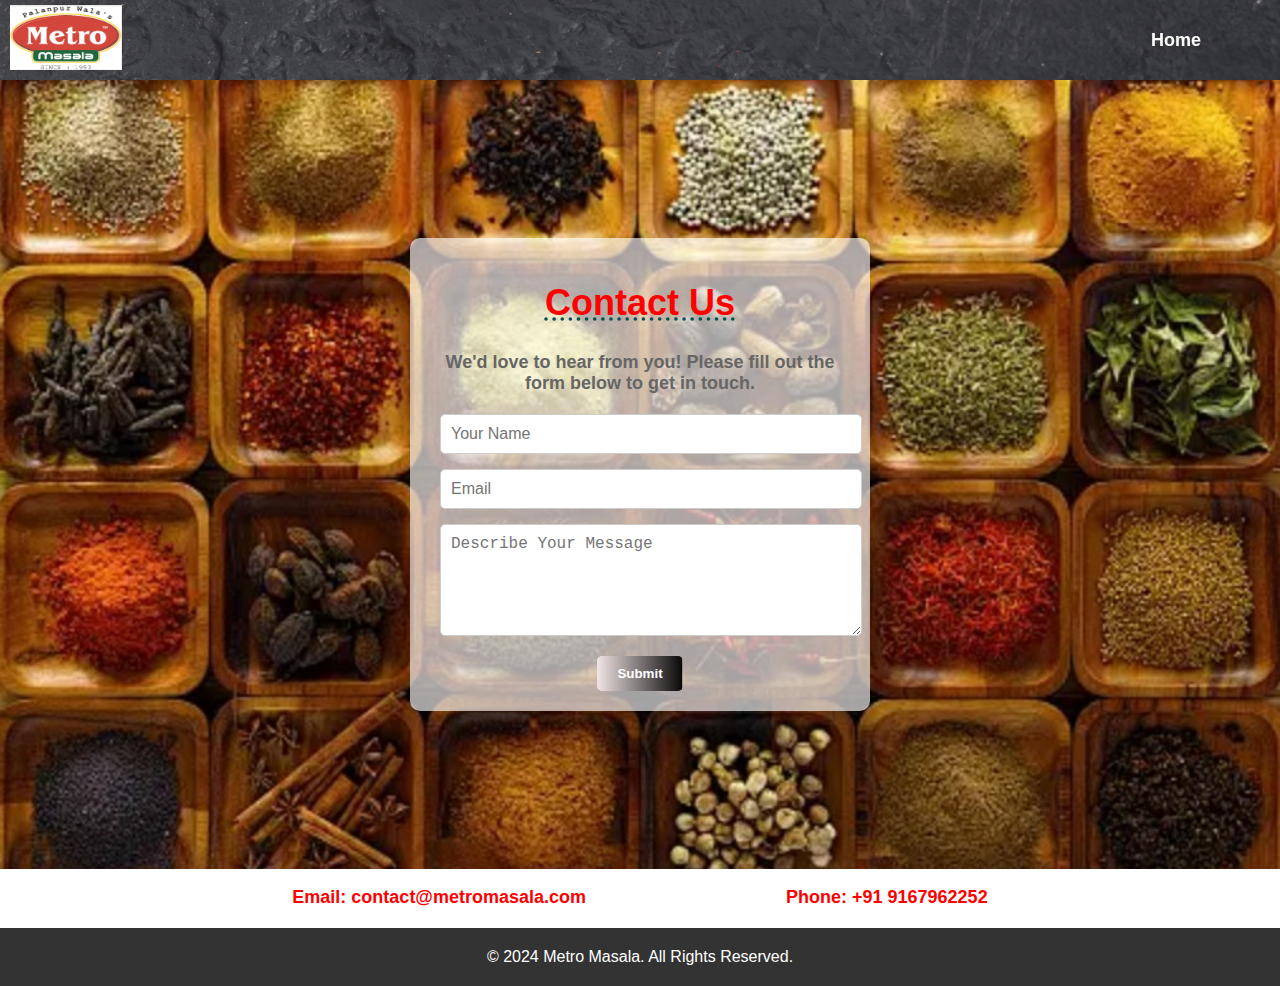
==== contact.html @ 4e896fcd "creating repo" ====
<!DOCTYPE html>
<html lang="en">
<head>
    <meta charset="UTF-8">
    <meta name="viewport" content="width=device-width, initial-scale=1.0">
    <title>Contact Us - Metro Masala</title>
    <link rel="stylesheet" href="css/styles.css">
    <link rel="stylesheet" href="css/cntct-styles.css">
    <!-- <script src="js/scripts.js" defer></script> -->
</head>
<body>
    <header class="navbar">
        <a href="index.html" class="logo">
            <img src="images/logo.png" alt="Metro Masala Logo">
        </a>
        <ul>
            <li style="margin-right: -1000px;"><a href="index.html">Home</a></li>
        </ul>
    </header>
    <section class="big-cont">
        <div class="contact-container">
            <h1 style="color: red;">Contact Us</h1>
            <p>We'd love to hear from you! Please fill out the form below to get in touch.</p>
            <form action="#" method="post">
                <!-- <label for="name">Name:</label> -->
                <input type="text" id="name" name="name" required placeholder="Your Name">

                <!-- <label for="email">Email:</label> -->
                <input type="email" id="email" name="email" required placeholder="Email">

                <!-- <label for="message">Message:</label> -->
                <textarea id="message" name="message" rows="5" required placeholder="Describe Your Message"></textarea>

                <button submit>Submit</button>
            </form>
        </div>
    </section>
    <div class="note">
        <p style="color: red">Email: contact@metromasala.com</p>
        <p style="color: red;">Phone: +91 9167962252</p>
    </div>
    <footer class="footer">
        &copy; 2024 Metro Masala. All Rights Reserved.
    </footer>
</body>
</html>
---- css/styles.css ----
html {
    scroll-behavior: smooth;
}

body {
    font-family: 'Arial, sans-serif';
    margin: 0;
    padding: 0;
    box-sizing: border-box;
    overflow-x: hidden;
    /* Prevent horizontal overflow */
}

.navbar {
    position: sticky;
    top: 0;
    width: 100%;
    background-image: url("../images/nav.png");
    opacity: 0.9;
    /* background-color: rgba(229, 179, 179, 0.318); */
    /* background: linear-gradient(90deg, rgba(255, 87, 34, 1) 0%, rgba(255, 195, 0, 1) 100%); */
    /* background: linear-gradient(90deg, rgb(78 114 146 / 36%) 0%, rgb(14 102 221 / 15%) 100%); */
    /* background-color: rgba(245, 240, 240, 0.192); */
    display: flex;
    /* justify-content: space-between; */
    align-items: center;
    padding: 0px 0px;
    /* Adjusted padding to fit within viewport */
    z-index: 1000;
    /* box-shadow: 0 4px 8px rgba(0, 0, 0, 0.1); */
    flex-wrap: wrap;
    /* Allow wrapping on smaller screens */
}

/* .navbar .logo {
    display: flex;
    align-items: center;
    color: #fff;
    font-size: 3rem;
    font-weight: bolder;
    text-decoration: none;
} */

.navbar .logo img {
    height: 65px;
    width: 112px;
    /* margin-right: 20px; */
}

.navbar ul {
    /* left: -150px; */
    width: 85%;
    list-style: none;
    display: flex;
    justify-content: space-evenly;
    /* gap: 10px; */
    /* Reduced gap to fit all items */
    /* margin: 0; */
    padding: 0;
    /* flex-wrap: wrap; */
    /* Allow items to wrap to the next line if necessary */
    font-weight: bolder;
    
}

.navbar ul li {
    display: flex;
    align-items: center;
    background: linear-gradient(to right, #fd0202 50%, #fd919a2d 51%, #dda9a900 50%, #f8d3d300 100%);
    background-size: 210% 10%;
    background-position: bottom right;
    /* transition: background-position 0.3s; */
    background-color: rgba(255, 255, 255, 0);

    /* another animation */

    transition: background-position 1s ; 
    /* background: 
    linear-gradient(to right, rgb(84, 220, 54), rgb(30, 243, 58)),
    linear-gradient(to right, rgb(21, 255, 0), rgb(43, 255, 0), rgb(0, 200, 53));
    background-size: 100% 0.1em, 0 0.1em;
    background-position: 100% 100%, 0 100%;*/
    background-repeat: no-repeat; 
}

.navbar ul li:hover{
    background-size: 200% 10%;

    background-position: bottom left;
}

.navbar a {
    color: white;
    text-decoration: none;
    font-weight: bolder;
    font-size: 18px;
    /* Adjusted font size */
    padding: 5px 10px;
    border-radius: 5px;
    font-family: 'Franklin Gothic Medium', 'Arial Narrow', Arial, sans-serif;
    transition: background-color 0.3s, color 0.3s;
}

.navbar a:hover {
    color: red;
}





.container{
    /* margin-top: 10px; */
    /* filter: blur(0.8px); */
    position: relative;
    z-index: -1;
}
.slider {

    background-image:linear-gradient(to top, rgba(0, 0, 0, 0.8) 0, rgba(0, 0, 0, 0) , rgba(0, 0, 0, 0) );
    overflow: hidden;
    width: 98.8vw;
    height: 100vh;
    position: relative;
    z-index: -1;
    /* opacity: 0.94; */
    /* z-index: 10; */
    filter: brightness(0.99);
    
   }


   .sltext1{
        position: absolute;
        /* filter: blur(0px) !important; */

        width: 50%;
        height: 100px;
        z-index: 10;
        top: 0;
        color: white;
        font-size: 52px;
        text-align: center;
        padding-left: 40%;
        padding-top: 10%;

   }

   .sltext2{
        text-align: center;
        padding-right: 45%;
        padding-top: 10%;
   }

   .sltext3{
        width: 80%;
        text-align: center;
        padding-left: 5%;
        padding-top: 15%;
   }

   .sltext4{
        width: 80%;
        text-align: center;
        padding-left: 10%;
        padding-top: 25%;
   }

   .sltext5{
        height: 10%;
        width: 25%;
        text-align: center;
        padding-left: 40%;
        padding-top: 6%;
   }

   .sltext5_2{
        width: 20%;
        margin-top: -120px;
        text-align: center;
        padding-left: 80%;
   }



   .sltext{
    position: absolute; 
    /* color: #f77506; */
    color: white;
    font-family: 'Indie Flower', cursive;
    font-weight: bolder;
    font-size:52px;
   }
    
   .slider .slide {

    position: absolute;
    top: 0;
    left: 0;
    width: 100%;
    height: 100%;
    background-size: cover;
    background-position: center;
    animation: slider 15s infinite;
   }
    
   .slider .slide:nth-child(1) {
      background-image: url('../images/bg1.jpg');
      animation-delay: 0s;
   }
   
   .slider .slide:nth-child(2) {
      background-image: url('../images/bg2.jpg');
      animation-delay: -3s;
   }
   
   .slider .slide:nth-child(3) {
      background-image: url('../images/bg3.jpg');
      animation-delay: -6s;
   }
   
   .slider .slide:nth-child(4) {
      background-image: url('../images/bg4.jpg');
      animation-delay: -9s;
   }
   
   .slider .slide:nth-child(5) {
      background-image: url('../images/bg5.jpg');
      animation-delay: -12s;
   }
   
   @keyframes slider {
    0%, 16%, 100% {
      transform: translateX(0);
      animation-timing-function: ease;
    }
    20% {
        transform: translateX(-100%);
      animation-timing-function: step-end;
    }
    96% {
        transform: translateX(100%);
      animation-timing-function: ease;
    }
}

.about {
    width: 100%;
    height: 100vh;
    margin-top: 200px;
    position: relative;
}

.summary {
    display: flex;
    flex-direction: column;
    gap: 20px;
    color: white;
    /* justify-content: center; */
    /* align-items: center; */
    position: absolute;
    top: 0;
    padding-top: 50px;
    width: 50%;
    padding-left: 5%;
    font-size: larger;
    text-align: center;
}

.info {
    /* background-color: white; */
    height: 100vh;
    width: 100%;
    background-image: url("../images/summary.jpg");
    /* background-position: top; */
    background-size: cover;
    /* background-repeat: no-repeat; */
    /* filter: blur(1px); */
}

.summary h1 {
    /* color: red; */
    font-size: 52px;
}



.back {
    height: 100vh;
    top: 78px;
    /* margin-top: -500px; */
    z-index: -10;
    width: 100vw;
    /* background-size: contain; */
    position: fixed ;
    background-image: url("../images/back.jpg");
    /* background-size: cover; */
    

}

.back h1 {
    color: white;
    font-size: 52px;
    padding-top: 25%;
    padding-left: 10%;
}

.back2 {
    height: 100vh;
    width: 100vw;
    position: fixed;
    top: 700px;
    z-index: -9;
    background-image: url("../images/bg1.jpg");
}



.carousel {
    margin-top: 40px;
    display: flex;
    margin-top: 200px;
    justify-content: center;
    align-items: center;
    height: 600px;
    /* background-color: #f9f9f9; */
    background-image: url("../images/carous.jpg");
    /* padding: 20px 0; */
    position: relative;
}

/* .carousel h1 {
    position: absolute;
    top: 0;
    margin-top: 10px;
    font-size: 52px;
    font-weight: bolder;
    color: white;
} */

.carousel-container {
    margin-top: 80px;
    width: 80%;
    overflow: hidden;
    position: relative;
}

.carousel-slide {
    display: flex;
    width: 400%;
    /* Double the width for two copies of images */
    animation: slide 18s linear infinite;
    /* Increased animation speed */
    overflow: hidden;
    /* Hide overflow to prevent scrollbar */
}

.carousel-slide img {
    width: 350px;
    /* Set width to 50% for two copies of images */
    max-height: 480px;
    /* Adjusted maximum height for better appearance */
    margin-right: 25px;
    /* Added space between each slide */
    object-fit: cover;
    /* Maintain aspect ratio while covering container */
    border-radius: 15px;
}

.carousel-slide:hover {

    animation-play-state: paused;
    
}

@keyframes slide {
    0% {
        transform: translateX(0);
    }

    100% {
        transform: translateX(-50%);
    }

    /* Adjusted the translateX value to cover all images */
}





.footer {
    background-color: #333;
    color: #fff;
    text-align: center;
    padding: 20px 0;
    position: relative;
    bottom: 0;
    width: 100%;
}

@keyframes fadeIn {
    from {
        opacity: 0;
    }

    to {
        opacity: 1;
    }
}

/* 
@media screen and (max-width: 480px) {
    .navbar .logo img {
        height: 55px;
        width: 55px;
    }
    .navbar a {
        font-size: 12px;
        /* Adjusted font size */
    /* } */
    .navbar ul {
        gap: 5px;
        /* Reduced gap to fit all items */
    }
    .hero {
        background-image: url('../images/hero-image.jpg');
        max-height: 100vh; 
        max-width: auto;
        background-size: cover;
        background-repeat: no-repeat;
        /* object-fit: cover; */
        /* width: 80vw; */
    } 
/* } */


















html {
    scroll-behavior: smooth;
}

body {
    font-family: 'Arial, sans-serif';
    margin: 0;
    padding: 0;
    box-sizing: border-box;
    overflow-x: hidden; /* Prevent horizontal overflow */
}

/* Your existing styles here */

/* Responsive Design */
@media (max-width: 768px) {
    body {
        font-size: 90%;
    }

    .navbar {
        flex-direction: column;
        padding: 10px;
    }

    .container .slider .slide {
        background-size: contain;
    }
    .big-cont {
        height: auto;
        padding: 20px;
    }

    .info {
        /* background-size: contain; */
        background-position: right;
        filter: blur(1.5px);
        background-size: auto;
    }
    .summary {
        margin-left: 10%;
        width: 70%;
    }
    img {
        max-width: 100%;
        height: auto;
    }

    .content, .section {
        padding: 10px;
    }
}

@media (max-width: 480px) {
    body {
        font-size: 80%;
    }

    .navbar {
        text-align: center;
    }

    .big-cont {
        padding: 10px;
    }

    h1, h2, h3 {
        font-size: 1.5em;
    }
}
---- css/cntct-styles.css ----
body, html {
    margin: 0;
    padding: 0;
    font-family: Arial, sans-serif;
    /* height: 100; */
    
}

.big-cont{
    height: 87.7vh;
    /* width: 100vw; */
    /* position: relative; */
    overflow: hidden;
    background-image: url('../images/bk-cntct.jpg');
    background-size: cover;
    background-position: center;
    background-repeat: no-repeat;
    display: flex;
    justify-content: center;
    align-items: center;
}

.contact-container {
    display: flex;
    flex-direction: column;
    justify-content: center;
    align-items: center;
    font-size: large;
    font-weight: bolder;
    background-color: rgba(255, 255, 255, 0.637);
    padding: 20px 30px;
    border-radius: 10px;
    box-shadow: 0 0 10px rgba(0, 0, 0, 0.1);
    max-width: 400px;
    width: 100%;
    text-align: center;
    animation: fadeIn 2.5s ease-out;
}

h1 {
    color: #333;
    margin-bottom: 10px;
    text-decoration-line: underline;
    text-decoration-style: dotted;
    text-decoration-color: rgb(8, 80, 80);
}

p {
    color: #666;
    margin-bottom: 20px;
}

label {
    display: block;
    color: #333;
    margin-bottom: 5px;
    text-align: left;
}

input[type="text"],
input[type="email"],
textarea {
    width: 100%;
    padding: 10px;
    margin-bottom: 15px;
    border: 1px solid #ccc;
    border-radius: 5px;
    font-size: 16px;
}

button {
    padding: 10px 20px;
    /* background-color: black; */
    color: white;
    font-weight: bolder;
    border: none;
    cursor: pointer;
    border-radius: 5px;
    /* background: #F00; */
    /* transition: background-color 0.3s; */
    background: linear-gradient(to right, #f7060e 0%, #f8b3b5 50%, #f4e7e7 50%, #090808 100%);
    background-size: 200% 100%;
    background-position: 100% 0;
    transition: background-position 0.3s;
    text-decoration: none;
}

button:hover{
    background-position:0 0;
}

.note{
    background-color: white;
    display: flex;
    gap: 200px;
    justify-content: center;
    color: #666;
    font-size: large;
    font-weight: bold;
}
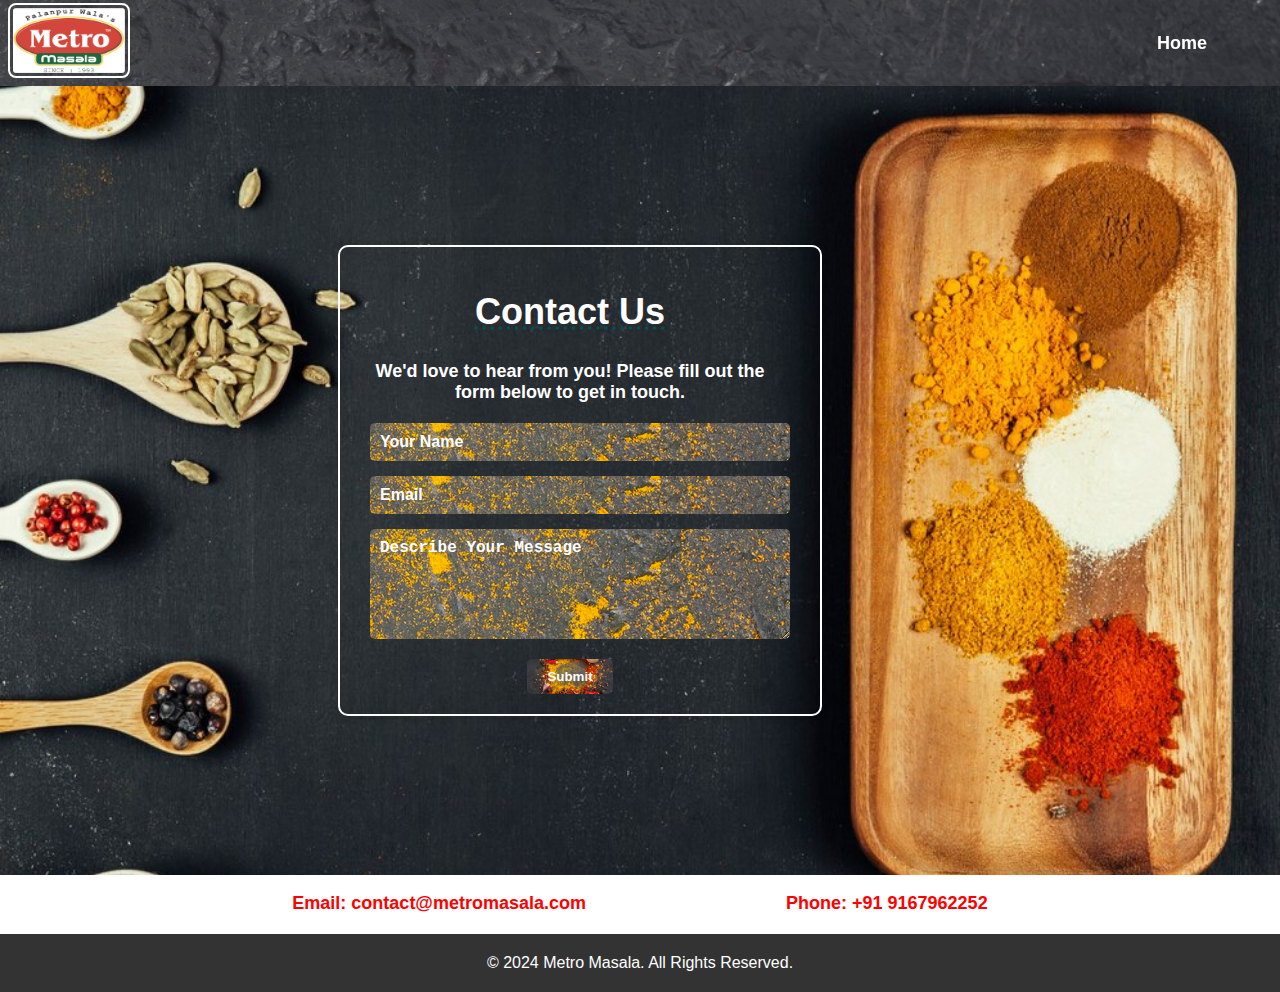
==== commit b0833632: "changes in contact page" ====
--- a/contact.html
+++ b/contact.html
@@ -19,7 +19,7 @@
     </header>
     <section class="big-cont">
         <div class="contact-container">
-            <h1 style="color: red;">Contact Us</h1>
+            <h1 style="color: white;">Contact Us</h1>
             <p>We'd love to hear from you! Please fill out the form below to get in touch.</p>
             <form action="#" method="post">
                 <!-- <label for="name">Name:</label> -->
--- a/css/styles.css
+++ b/css/styles.css
@@ -17,33 +17,18 @@
     width: 100%;
     background-image: url("../images/nav.png");
     opacity: 0.9;
-    /* background-color: rgba(229, 179, 179, 0.318); */
-    /* background: linear-gradient(90deg, rgba(255, 87, 34, 1) 0%, rgba(255, 195, 0, 1) 100%); */
-    /* background: linear-gradient(90deg, rgb(78 114 146 / 36%) 0%, rgb(14 102 221 / 15%) 100%); */
-    /* background-color: rgba(245, 240, 240, 0.192); */
     display: flex;
-    /* justify-content: space-between; */
     align-items: center;
     padding: 0px 0px;
-    /* Adjusted padding to fit within viewport */
     z-index: 1000;
-    /* box-shadow: 0 4px 8px rgba(0, 0, 0, 0.1); */
     flex-wrap: wrap;
-    /* Allow wrapping on smaller screens */
-}
-
-/* .navbar .logo {
-    display: flex;
-    align-items: center;
-    color: #fff;
-    font-size: 3rem;
-    font-weight: bolder;
-    text-decoration: none;
-} */
-
+}
 .navbar .logo img {
     height: 65px;
     width: 112px;
+    border: 3px solid rgba(0, 0, 0, 0);
+    outline: 2px solid white;
+    border-radius: 6px;
     /* margin-right: 20px; */
 }
 
@@ -249,6 +234,19 @@
     height: 100vh;
     margin-top: 200px;
     position: relative;
+    /* padding-top: 120px; */
+    height: 100vh;
+    width: 100%;
+    background-size: cover;
+    background-image: url("../images/summary.jpg");
+    perspective: 1000px;
+    perspective-origin: center;
+}
+
+.card {
+    height: 100%;
+    width: 50%;
+    margin-left: 50px;
 }
 
 .summary {
@@ -256,27 +254,50 @@
     flex-direction: column;
     gap: 20px;
     color: white;
-    /* justify-content: center; */
-    /* align-items: center; */
     position: absolute;
     top: 0;
-    padding-top: 50px;
-    width: 50%;
-    padding-left: 5%;
     font-size: larger;
     text-align: center;
-}
-
-.info {
-    /* background-color: white; */
-    height: 100vh;
-    width: 100%;
-    background-image: url("../images/summary.jpg");
-    /* background-position: top; */
+    transform: rotateY(180deg);
     background-size: cover;
-    /* background-repeat: no-repeat; */
-    /* filter: blur(1px); */
-}
+    background-position: center;
+    margin-top: 60px;
+}
+
+.inner {
+    width: 100%;
+    height: 100%;
+    position: relative;
+    transform-style: preserve-3d;
+    transform-origin: center;
+    transition: transform 0.6s cubic-bezier(0.4, 0.2, 0.2, 1);
+}
+
+.front, .summary {
+    width: 100%;
+    height: 100%;
+    position: absolute;
+    backface-visibility: hidden;
+    border-radius: 10px;
+    overflow: hidden;
+    /* box-shadow: 0 4px 6px rgba(0, 0, 0, 0.1); */
+    border-radius: 10px;
+    box-shadow: 0 4px 6px rgba(0, 0, 0, 0.1);
+}
+
+.front {
+    top: 40px;
+    background-image: url("../images/hero-image.jpg");
+    background-size: cover;
+    background-position: center;
+    height: 90%;
+    width: 100%;
+}
+.about:hover .inner {
+    transform: rotateY(180deg);
+}
+
+
 
 .summary h1 {
     /* color: red; */
--- a/css/cntct-styles.css
+++ b/css/cntct-styles.css
@@ -11,7 +11,7 @@
     /* width: 100vw; */
     /* position: relative; */
     overflow: hidden;
-    background-image: url('../images/bk-cntct.jpg');
+    background-image: url('../images/bk-cntct1.jpg');
     background-size: cover;
     background-position: center;
     background-repeat: no-repeat;
@@ -27,8 +27,13 @@
     align-items: center;
     font-size: large;
     font-weight: bolder;
-    background-color: rgba(255, 255, 255, 0.637);
-    padding: 20px 30px;
+    /* background-color: rgba(255, 255, 255, 0.637); */
+    /* background-image: url("../images/summary.jpg"); */
+    /* background-color: rgba(255, 0, 0, 0.068); */
+    background-position: right;
+    margin-left: -120px;
+    border: 2px solid white;
+    padding: 20px 50px 20px 30px;
     border-radius: 10px;
     box-shadow: 0 0 10px rgba(0, 0, 0, 0.1);
     max-width: 400px;
@@ -46,7 +51,7 @@
 }
 
 p {
-    color: #666;
+    color: white;
     margin-bottom: 20px;
 }
 
@@ -60,12 +65,25 @@
 input[type="text"],
 input[type="email"],
 textarea {
+    background-color: transparent;
+    color: white;
+    font-weight: bolder;
+    font-size: large;
     width: 100%;
     padding: 10px;
     margin-bottom: 15px;
-    border: 1px solid #ccc;
+    /* border: 1px solid #ccc; */
+    border: none;
+    /* background-color: rgba(255, 0, 0, 0.233); */
+    background-image: url("../images/bg5.jpg");
+    background-position: center;
     border-radius: 5px;
     font-size: 16px;
+}
+
+::placeholder {
+    color: white;
+    font-weight: bold;
 }
 
 button {
@@ -83,6 +101,9 @@
     background-position: 100% 0;
     transition: background-position 0.3s;
     text-decoration: none;
+    background-image: url("../images/bg5.jpg");
+    background-position: center;
+    background-size: cover;
 }
 
 button:hover{
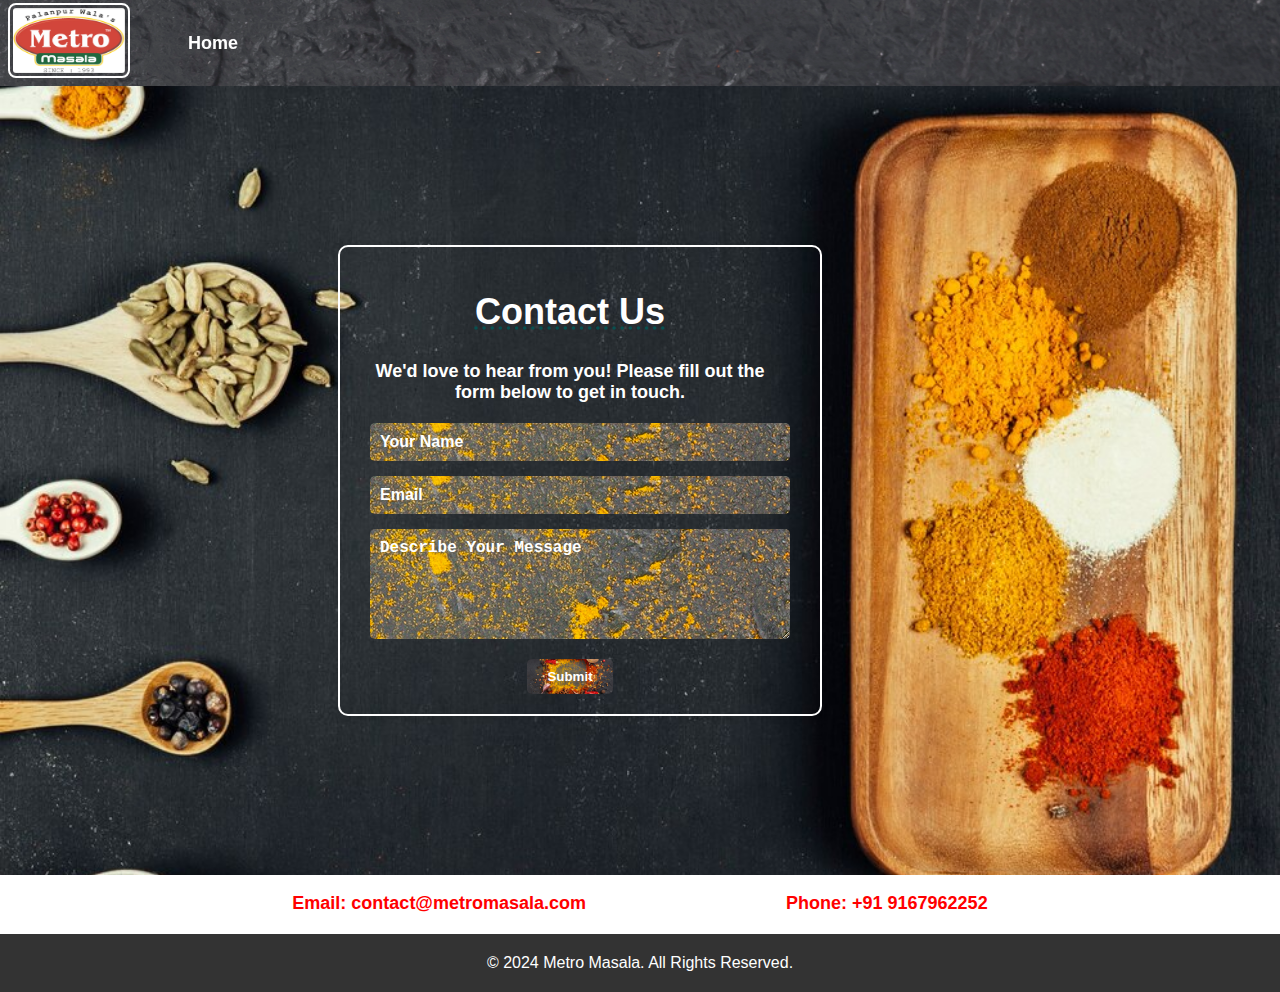
==== commit 1cee2d85: "responsive" ====
--- a/contact.html
+++ b/contact.html
@@ -4,7 +4,6 @@
     <meta charset="UTF-8">
     <meta name="viewport" content="width=device-width, initial-scale=1.0">
     <title>Contact Us - Metro Masala</title>
-    <link rel="stylesheet" href="css/styles.css">
     <link rel="stylesheet" href="css/cntct-styles.css">
     <!-- <script src="js/scripts.js" defer></script> -->
 </head>
@@ -21,7 +20,7 @@
         <div class="contact-container">
             <h1 style="color: white;">Contact Us</h1>
             <p>We'd love to hear from you! Please fill out the form below to get in touch.</p>
-            <form action="#" method="post">
+            <form action="#" method="">
                 <!-- <label for="name">Name:</label> -->
                 <input type="text" id="name" name="name" required placeholder="Your Name">
 
--- a/css/cntct-styles.css
+++ b/css/cntct-styles.css
@@ -118,4 +118,241 @@
     color: #666;
     font-size: large;
     font-weight: bold;
+}
+
+
+.navbar {
+    position: sticky;
+    top: 0;
+    width: 100%;
+    background-image: url("../images/nav.png");
+    opacity: 0.9;
+    display: flex;
+    align-items: center;
+    padding: 0px 0px;
+    z-index: 1000;
+    flex-wrap: wrap;
+}
+.navbar .logo img {
+    height: 65px;
+    width: 112px;
+    border: 3px solid rgba(0, 0, 0, 0);
+    outline: 2px solid white;
+    border-radius: 6px;
+    /* margin-right: 20px; */
+}
+
+.navbar ul {
+    /* left: -150px; */
+    /* width: 85%; */
+    /* list-style: none; */
+    /* display: flex; */
+    /* justify-content: space-evenly; */
+    /* gap: 10px; */
+    /* Reduced gap to fit all items */
+    /* margin: 0; */
+    /* padding: 0; */
+    /* flex-wrap: wrap; */
+    /* Allow items to wrap to the next line if necessary */
+    /* font-weight: bolder; */
+    
+}
+
+.navbar ul li {
+    display: flex;
+    align-items: center;
+    background: linear-gradient(to right, #fd0202 50%, #fd919a2d 51%, #dda9a900 50%, #f8d3d300 100%);
+    background-size: 210% 10%;
+    background-position: bottom right;
+    /* transition: background-position 0.3s; */
+    background-color: rgba(255, 255, 255, 0);
+
+    /* another animation */
+
+    transition: background-position 1s ; 
+    /* background: 
+    linear-gradient(to right, rgb(84, 220, 54), rgb(30, 243, 58)),
+    linear-gradient(to right, rgb(21, 255, 0), rgb(43, 255, 0), rgb(0, 200, 53));
+    background-size: 100% 0.1em, 0 0.1em;
+    background-position: 100% 100%, 0 100%;*/
+    background-repeat: no-repeat; 
+}
+
+.navbar ul li:hover{
+    background-size: 200% 10%;
+
+    background-position: bottom left;
+}
+
+.navbar a {
+    color: white;
+    text-decoration: none;
+    font-weight: bolder;
+    font-size: 18px;
+    /* Adjusted font size */
+    padding: 5px 10px;
+    border-radius: 5px;
+    font-family: 'Franklin Gothic Medium', 'Arial Narrow', Arial, sans-serif;
+    transition: background-color 0.3s, color 0.3s;
+}
+
+.navbar a:hover {
+    color: red;
+}
+
+
+
+.footer {
+    background-color: #333;
+    color: #fff;
+    text-align: center;
+    padding: 20px 0;
+    position: relative;
+    bottom: 0;
+    width: 100%;
+}
+
+@media screen and (max-width: 480px) {
+
+    body {
+        height: 100vh;
+        width: 100vw;
+    }
+
+    .navbar {
+        width: 100vw;
+        gap: 0;
+    }
+    .navbar .logo img {
+        height: 55px;
+        width: 65px;
+    }
+    .navbar a {
+        font-size: 12px;
+    }
+    .navbar ul {
+        width: 55%;
+        margin-left: 0px;
+        background-color: red;
+        gap: 0px;
+    }
+
+
+
+
+
+    
+
+.navbar {
+    position: sticky;
+    top: 0;
+    width: 100%;
+    background-image: url("../images/nav.png");
+    opacity: 0.9;
+    display: flex;
+    
+    align-items:flex-start;
+    padding: 0px 0px;
+    z-index: 1000;
+    flex-wrap: wrap;
+}
+.navbar .logo img {
+    display: inline;
+    height: 55px;
+    width: 65px;
+    border: 3px solid rgba(0, 0, 0, 0);
+    outline: 2px solid white;
+    border-radius: 6px;
+    /* margin-right: 20px; */
+}
+
+.navbar ul {
+    /* left: 150px; */
+    width: 70%;
+    list-style: none;
+    display: inline;
+    /* gap: 10px; */
+    /* Reduced gap to fit all items */
+    /* margin: 0; */
+    padding: 0;
+    /* flex-wrap: wrap; */
+    /* Allow items to wrap to the next line if necessary */
+    font-weight: bolder;
+    
+}
+
+.navbar ul li {
+    display: flex;
+    align-items: end;
+    background: linear-gradient(to right, #fd0202 50%, #fd919a2d 51%, #dda9a900 50%, #f8d3d300 100%);
+    background-size: 210% 10%;
+    background-position: bottom right;
+    /* transition: background-position 0.3s; */
+    background-color: rgba(255, 255, 255, 0);
+
+    /* another animation */
+
+    transition: background-position 1s ; 
+    /* background: 
+    linear-gradient(to right, rgb(84, 220, 54), rgb(30, 243, 58)),
+    linear-gradient(to right, rgb(21, 255, 0), rgb(43, 255, 0), rgb(0, 200, 53));
+    background-size: 100% 0.1em, 0 0.1em;
+    background-position: 100% 100%, 0 100%;*/
+    background-repeat: no-repeat; 
+}
+
+.navbar ul li:hover{
+    background-size: 200% 10%;
+
+    background-position: bottom left;
+}
+
+.navbar a {
+    color: white;
+    text-decoration: none;
+    font-weight: bolder;
+    font-size: 18px;
+    /* Adjusted font size */
+    padding: 5px 10px;
+    border-radius: 5px;
+    font-family: 'Franklin Gothic Medium', 'Arial Narrow', Arial, sans-serif;
+    transition: background-color 0.3s, color 0.3s;
+}
+
+
+
+
+
+
+    
+.contact-container {
+    margin-left: -20px;
+}
+
+.big-cont{
+    height: 87.7vh;
+    /* width: 100vw; */
+    /* position: relative; */
+    overflow: hidden;
+    background-image: url('../images/bk-cntct1.jpg');
+    background-size: cover;
+    background-position: center;
+    background-repeat: no-repeat;
+    display: flex;
+    justify-content: center;
+    align-items: center;
+}
+
+
+.note{
+    background-color: white;
+    display: flex;
+    gap: 0px;
+    justify-content: center;
+    color: #666;
+    font-size: large;
+    font-weight: bold;
+
+}
+
 }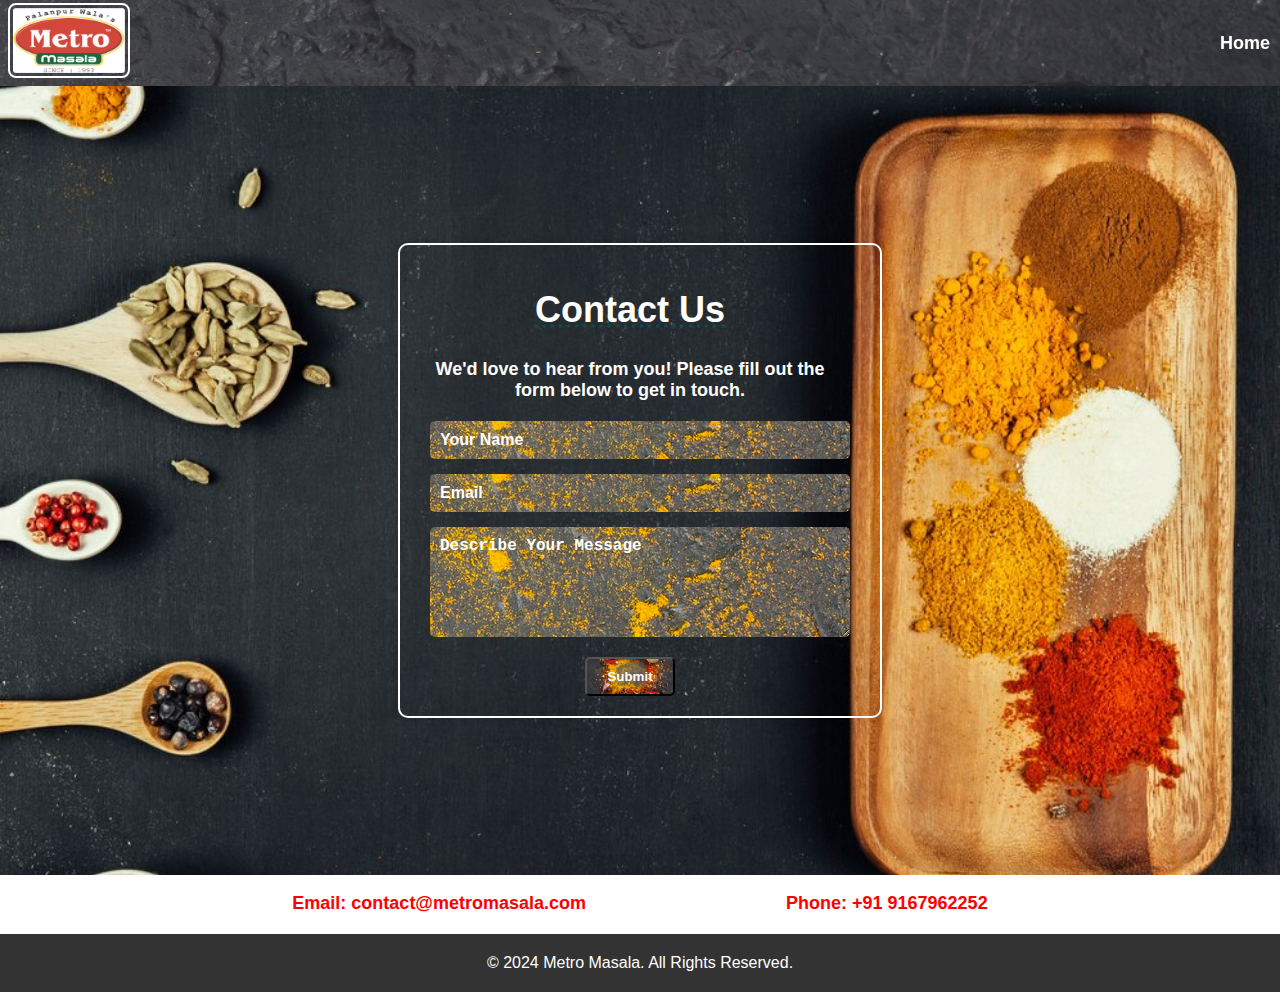
==== commit 282bf854: "changes" ====
--- a/contact.html
+++ b/contact.html
@@ -13,12 +13,12 @@
             <img src="images/logo.png" alt="Metro Masala Logo">
         </a>
         <ul>
-            <li style="margin-right: -1000px;"><a href="index.html">Home</a></li>
+            <li><a href="index.html">Home</a></li>
         </ul>
     </header>
     <section class="big-cont">
         <div class="contact-container">
-            <h1 style="color: white;">Contact Us</h1>
+            <h1>Contact Us</h1>
             <p>We'd love to hear from you! Please fill out the form below to get in touch.</p>
             <form action="#" method="">
                 <!-- <label for="name">Name:</label> -->
--- a/css/cntct-styles.css
+++ b/css/cntct-styles.css
@@ -1,13 +1,15 @@
-body, html {
+body {
     margin: 0;
     padding: 0;
     font-family: Arial, sans-serif;
-    /* height: 100; */
-    
+    /* width: 100vw; */
+    height: 100vh;
 }
 
 .big-cont{
-    height: 87.7vh;
+    width: 100%;
+    /* height: 87.7vh; */
+    height: 87.7%;
     /* width: 100vw; */
     /* position: relative; */
     overflow: hidden;
@@ -22,22 +24,18 @@
 
 .contact-container {
     display: flex;
+    width: 400px;
     flex-direction: column;
     justify-content: center;
     align-items: center;
     font-size: large;
     font-weight: bolder;
-    /* background-color: rgba(255, 255, 255, 0.637); */
-    /* background-image: url("../images/summary.jpg"); */
-    /* background-color: rgba(255, 0, 0, 0.068); */
-    background-position: right;
-    margin-left: -120px;
+    /* margin-left: -120px; */
     border: 2px solid white;
     padding: 20px 50px 20px 30px;
     border-radius: 10px;
     box-shadow: 0 0 10px rgba(0, 0, 0, 0.1);
     max-width: 400px;
-    width: 100%;
     text-align: center;
     animation: fadeIn 2.5s ease-out;
 }
@@ -48,6 +46,7 @@
     text-decoration-line: underline;
     text-decoration-style: dotted;
     text-decoration-color: rgb(8, 80, 80);
+    color: white;
 }
 
 p {
@@ -88,19 +87,12 @@
 
 button {
     padding: 10px 20px;
-    /* background-color: black; */
-    color: white;
-    font-weight: bolder;
-    border: none;
+    color: white;
+    font-weight: bolder;
+    /* border: none; */
     cursor: pointer;
     border-radius: 5px;
-    /* background: #F00; */
-    /* transition: background-color 0.3s; */
-    background: linear-gradient(to right, #f7060e 0%, #f8b3b5 50%, #f4e7e7 50%, #090808 100%);
-    background-size: 200% 100%;
-    background-position: 100% 0;
     transition: background-position 0.3s;
-    text-decoration: none;
     background-image: url("../images/bg5.jpg");
     background-position: center;
     background-size: cover;
@@ -111,6 +103,7 @@
 }
 
 .note{
+    width: 100%;
     background-color: white;
     display: flex;
     gap: 200px;
@@ -122,14 +115,15 @@
 
 
 .navbar {
+    width: 100%;
     position: sticky;
     top: 0;
-    width: 100%;
+    /* width: 100%; */
     background-image: url("../images/nav.png");
     opacity: 0.9;
     display: flex;
     align-items: center;
-    padding: 0px 0px;
+    justify-content: space-between;
     z-index: 1000;
     flex-wrap: wrap;
 }
@@ -143,9 +137,10 @@
 }
 
 .navbar ul {
-    /* left: -150px; */
+    right: 150px;
     /* width: 85%; */
-    /* list-style: none; */
+    /* width: 1%; */
+    list-style: none;
     /* display: flex; */
     /* justify-content: space-evenly; */
     /* gap: 10px; */
@@ -159,13 +154,13 @@
 }
 
 .navbar ul li {
-    display: flex;
-    align-items: center;
+    /* display: flex; */
+    /* align-items: center; */
     background: linear-gradient(to right, #fd0202 50%, #fd919a2d 51%, #dda9a900 50%, #f8d3d300 100%);
     background-size: 210% 10%;
     background-position: bottom right;
-    /* transition: background-position 0.3s; */
-    background-color: rgba(255, 255, 255, 0);
+    transition: background-position 0.3s;
+    /* background-color: rgba(255, 255, 255, 0); */
 
     /* another animation */
 
@@ -214,119 +209,15 @@
 
 @media screen and (max-width: 480px) {
 
-    body {
-        height: 100vh;
-        width: 100vw;
-    }
-
-    .navbar {
-        width: 100vw;
-        gap: 0;
-    }
     .navbar .logo img {
         height: 55px;
         width: 65px;
     }
-    .navbar a {
-        font-size: 12px;
-    }
-    .navbar ul {
-        width: 55%;
-        margin-left: 0px;
-        background-color: red;
-        gap: 0px;
-    }
-
-
-
-
-
-    
-
-.navbar {
-    position: sticky;
-    top: 0;
-    width: 100%;
-    background-image: url("../images/nav.png");
-    opacity: 0.9;
-    display: flex;
-    
-    align-items:flex-start;
-    padding: 0px 0px;
-    z-index: 1000;
-    flex-wrap: wrap;
-}
-.navbar .logo img {
-    display: inline;
-    height: 55px;
-    width: 65px;
-    border: 3px solid rgba(0, 0, 0, 0);
-    outline: 2px solid white;
-    border-radius: 6px;
-    /* margin-right: 20px; */
-}
-
-.navbar ul {
-    /* left: 150px; */
-    width: 70%;
-    list-style: none;
-    display: inline;
-    /* gap: 10px; */
-    /* Reduced gap to fit all items */
-    /* margin: 0; */
-    padding: 0;
-    /* flex-wrap: wrap; */
-    /* Allow items to wrap to the next line if necessary */
-    font-weight: bolder;
-    
-}
-
-.navbar ul li {
-    display: flex;
-    align-items: end;
-    background: linear-gradient(to right, #fd0202 50%, #fd919a2d 51%, #dda9a900 50%, #f8d3d300 100%);
-    background-size: 210% 10%;
-    background-position: bottom right;
-    /* transition: background-position 0.3s; */
-    background-color: rgba(255, 255, 255, 0);
-
-    /* another animation */
-
-    transition: background-position 1s ; 
-    /* background: 
-    linear-gradient(to right, rgb(84, 220, 54), rgb(30, 243, 58)),
-    linear-gradient(to right, rgb(21, 255, 0), rgb(43, 255, 0), rgb(0, 200, 53));
-    background-size: 100% 0.1em, 0 0.1em;
-    background-position: 100% 100%, 0 100%;*/
-    background-repeat: no-repeat; 
-}
-
-.navbar ul li:hover{
-    background-size: 200% 10%;
-
-    background-position: bottom left;
-}
-
-.navbar a {
-    color: white;
-    text-decoration: none;
-    font-weight: bolder;
-    font-size: 18px;
-    /* Adjusted font size */
-    padding: 5px 10px;
-    border-radius: 5px;
-    font-family: 'Franklin Gothic Medium', 'Arial Narrow', Arial, sans-serif;
-    transition: background-color 0.3s, color 0.3s;
-}
-
-
-
-
-
 
     
 .contact-container {
-    margin-left: -20px;
+    width: 250px;
+    margin-left: -10px;
 }
 
 .big-cont{
@@ -347,8 +238,10 @@
 .note{
     background-color: white;
     display: flex;
+    flex-direction: column;
     gap: 0px;
     justify-content: center;
+    align-items: center;
     color: #666;
     font-size: large;
     font-weight: bold;
